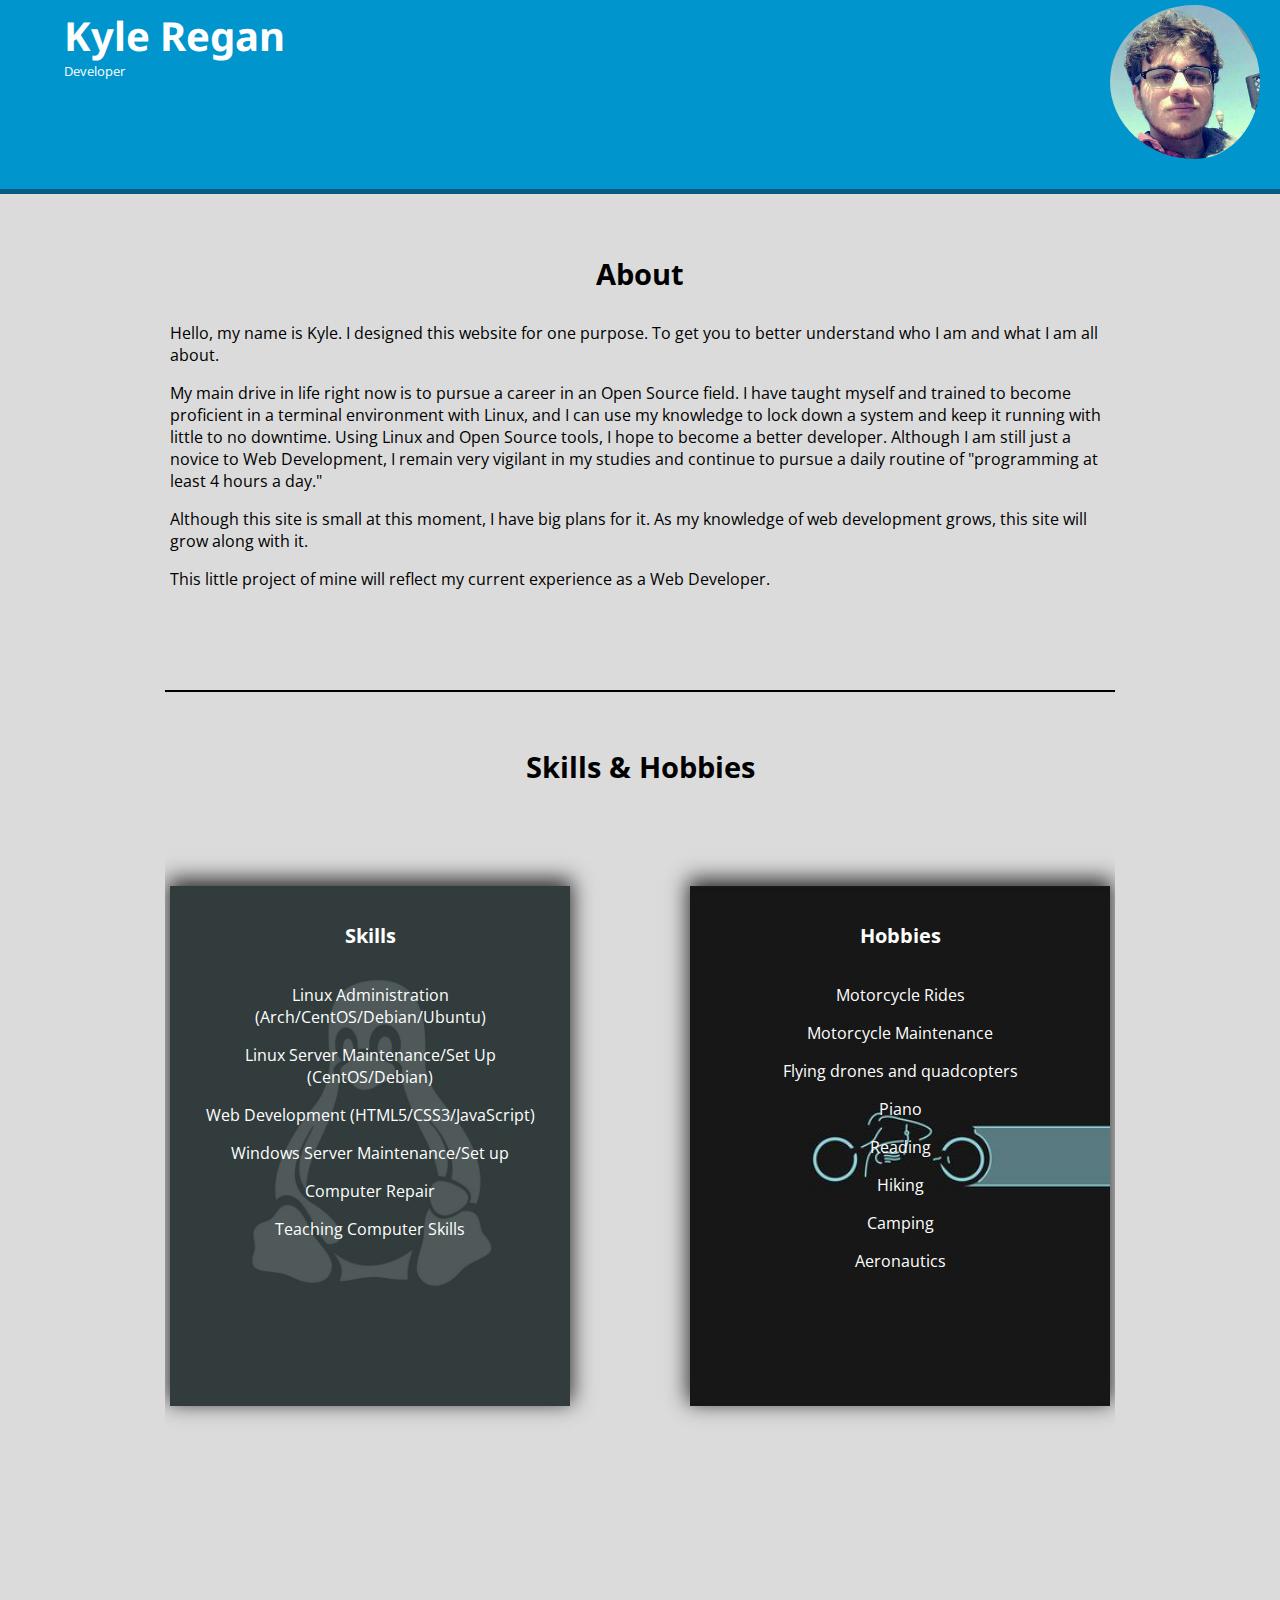
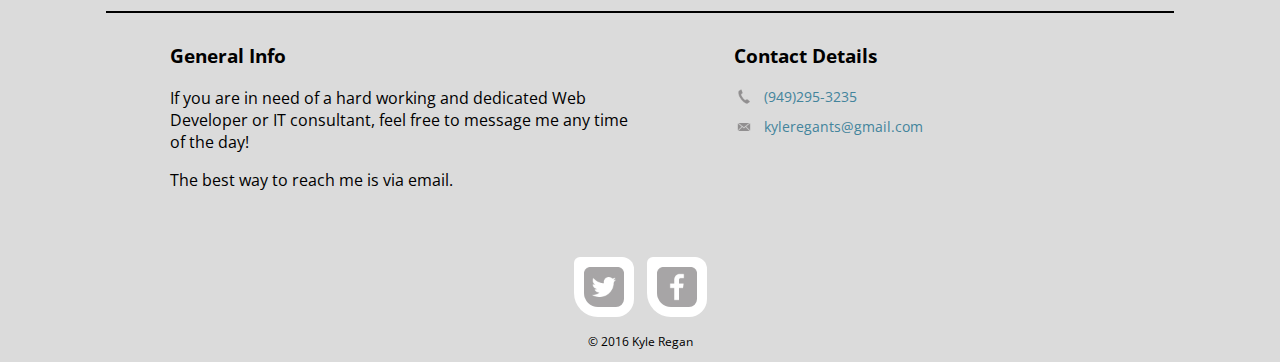
==== personal_site/index.html @ 7e973ecb "added all files for my personal site" ====
<!DOCTYPE html>
<html>
  <head>
    <meta charset="utf-8">
    <title>Kyle Regan | Developer</title>
    <link rel="stylesheet" href="css/normalize.css">
    <link href="https://fonts.googleapis.com/css?family=Open+Sans:400,400italic,700,700italic,800|Noto+Sans:400,700" rel="stylesheet" type="text/css">
    <link rel="stylesheet" href="css/styles.css">
    <link rel="stylesheet" href="css/responsive.css">
    <meta name="viewport" content="width=device-width, initial-scale=1.0">
  </head>
  <body>
    <header><a href="index.html" id="logo"> 
        <h1>Kyle Regan</h1>
        <h2>Developer</h2></a><img src="img/kyle.png" alt="Photo of Nick Pettit" class="profile-photo"></header>
    <div id="about">
      <section>
        <h3>About</h3>
        <p>Hello, my name is Kyle. I designed this website for one purpose. To get you to better understand who I am and what I am all about.</p>
        <p> </p>My main drive in life right now is to pursue a career in an Open Source field. I have taught myself and trained to become proficient in a terminal environment with Linux, and I can use 
        my knowledge to lock down a system and keep it running with little to no downtime. Using Linux and Open Source tools, I hope to become a better developer. Although I am still just a 
        novice to Web Development, I remain very vigilant in my studies and continue to pursue a daily routine of "programming at least 4 hours a day."
        <p>Although this site is small at this moment, I have big plans for it. As my knowledge of web development grows, this site will grow along with it.</p>
        <p>This little project of mine will reflect my current experience as a Web Developer. </p>
      </section>
    </div>
    <div id="snh">
      <section>
        <h3>Skills & Hobbies</h3>
        <div id="skills">
          <h4>Skills</h4>
          <ul>
            <li>Linux Administration (Arch/CentOS/Debian/Ubuntu)</li>
            <li>Linux Server Maintenance/Set Up (CentOS/Debian)</li>
            <li>Web Development (HTML5/CSS3/JavaScript)</li>
            <li>Windows Server Maintenance/Set up</li>
            <li>Computer Repair</li>
            <li>Teaching Computer Skills</li>
          </ul>
        </div>
        <div id="hobbies">
          <h4>Hobbies</h4>
          <ul>
            <li>Motorcycle Rides</li>
            <li>Motorcycle Maintenance</li>
            <li>Flying drones and quadcopters</li>
            <li>Piano</li>
            <li>Reading</li>
            <li>Hiking</li>
            <li>Camping</li>
            <li>Aeronautics</li>
          </ul>
        </div>
      </section>
    </div>
    <div id="contact">
      <section id="primary">
        <h3>General Info</h3>
        <p>If you are in need of a hard working and dedicated Web Developer or IT consultant, feel free to message me any time of the day!</p>
        <p>The best way to reach me is via email.</p>
      </section>
      <section id="secondary">
        <h3>Contact Details</h3>
        <ul class="contact-info">
          <li class="phone"> <a href="tel:(949)295-3235">(949)295-3235</a></li>
          <li class="mail"><a href="mailto:kyleregants@gmail.com">kyleregants@gmail.com</a></li>
        </ul>
      </section>
    </div>
    <footer> <a href="http://twitter.com/TinyStego"> <img src="img/twitter-wrap.png" alt="Twitter Logo" class="social-icon"></a><a href="http://facebook.com/standup23"> <img src="img/facebook-wrap.png" alt="Facebook Logo" class="social-icon"></a>
      <p>&copy; 2016 Kyle Regan</p>
    </footer>
  </body>
</html>
---- personal_site/css/styles.css ----
/************************************
GENERAL
************************************/
body {
  font-family: "Open Sans", sans-serif;}

a {
  text-decoration: none; }

img {
  max-width: 100%; }

h3 {
  margin: 0 0 1em 0;
}

/************************************
HEADING
************************************/
header {
  float: left;
  padding: 5px 0 0 0;
  width: 100%;
}

#logo {
  text-align: center;
  margin: 0;
}



h1 {
  font-family: "Noto Sans", sans-serif;
  margin: 15px 0;
  font-size: 2em;
  font-weight: bold;
  line-height: 0.8em; }

h2 {
  font-size: 1em;
  margin: -5px 0 0;
  font-weight: normal; }

h4 {font-size: 1.25em;}

#about h3, #snh h3{font-size: 1.8em;}

/************************************
FOOTER
************************************/
footer {
  font-size: 0.75em;
  text-align: center;
  padding-top: 50px;
  clear: both;
  color: #000; }

.social-icon {
  width: 40px;
  height: 40px;
  margin: 0 5px;
  padding: 10px;
}

/************************************
CONTENT
************************************/

.profile-photo {
  display: block;
  max-width: 150px;
  margin: 0 auto 30px;
  border-radius: 100%; }

.contact-info {
  list-style: none;
  padding: 0;
  margin: 0;
  font-size: 0.9em; }

.contact-info a {
  display: block;
  min-height: 20px;
  background-repeat: no-repeat;
  background-size: 20px 20px;
  padding: 0 0 0 30px;
  margin: 0 0 10px; }

.contact-info li.phone a {background-image: url("../img/phone.png");}

.contact-info li.mail a {background-image: url("../img/mail.png");}

.contact-info li.twitter a {background-image: url("../img/twitter.png");}

#about {
  max-width: 940px;
  margin: 0 auto 100px auto;
  padding: 0 5%;
}

#about h3 {text-align: center;}

#contact {
  clear: both;
  max-width: 940px;
  margin: 0 auto;
  padding: 30px 5% 0 5%;
  border-top: 2px solid #000;
}

#snh {
  overflow: hidden;
  max-width: 940px;
  text-align: center;
  padding: 30px 5% 0 5%;
  margin: 100px auto;
  border-top: 2px solid #000;
  padding: 5px;
}

#snh li {padding: 8px 0; text-align: left;}

#snh ul {list-style-type: none; padding: 0 10px;}

#snh h3 {margin: 50px 0 100px 0;}

#skills {
  height: 500px;
  padding: 10px 0;
  max-width: 90%;
  background: #323C3D url('../img/tux.jpg') no-repeat center / cover;
  color: white;
  box-shadow: 0 -5px 20px 2px rgba(0,0,0,.8);
  margin: 100px auto 100px auto;
}

#hobbies {
  height: 500px;
  background: url('../img/motorcycle.jpg') no-repeat center / cover;
  padding: 10px;
  max-width: 90%;
  color: white;
  box-shadow: 0 -5px 20px 2px rgba(0,0,0,.8);
  margin: 0 auto 100px auto;
}


/************************************
COLOR
************************************/
body {
  background-color: #DBDBDB;
  color: #000; }

header {
  background: #0095CC;
  border-color: #005D7F;
 }

h1, h2 {
  color: #fff; }

a {
  color: #43849C; }

.social-icon {
  background-color: #fff;
  border-radius: 10% 20% 30% 40%;
}
---- personal_site/css/responsive.css ----
@media screen and (min-width: 480px) {
  #primary {width: 50%; float: left;}

  #secondary {width: 40%; float: right;}
}

@media screen and (min-width: 660px) {
  #skills{margin: 0 auto 100px auto; width: 800px}

  #hobbies{margin: 0 auto 100px auto; width: 800px;}

  #logo {
    float: left;
    margin-left: 5%;
    text-align: left;
    width: 45%;
  }

  h1 {font-size: 2.5em; }

  h2 {font-size: 0.825em; margin-bottom: 20px;}

  header {border-bottom: 5px solid #005D7F; margin-bottom: 60px;}

  .profile-photo {float: right; padding-right: 20px;}

  #snh li {text-align: center;}

  #snh ul {padding: 0 25px;}
}

@media screen and (min-width: 850px) {
  #skills{float: left; width: 400px;}

  #hobbies{float: right; width: 400px;}
}
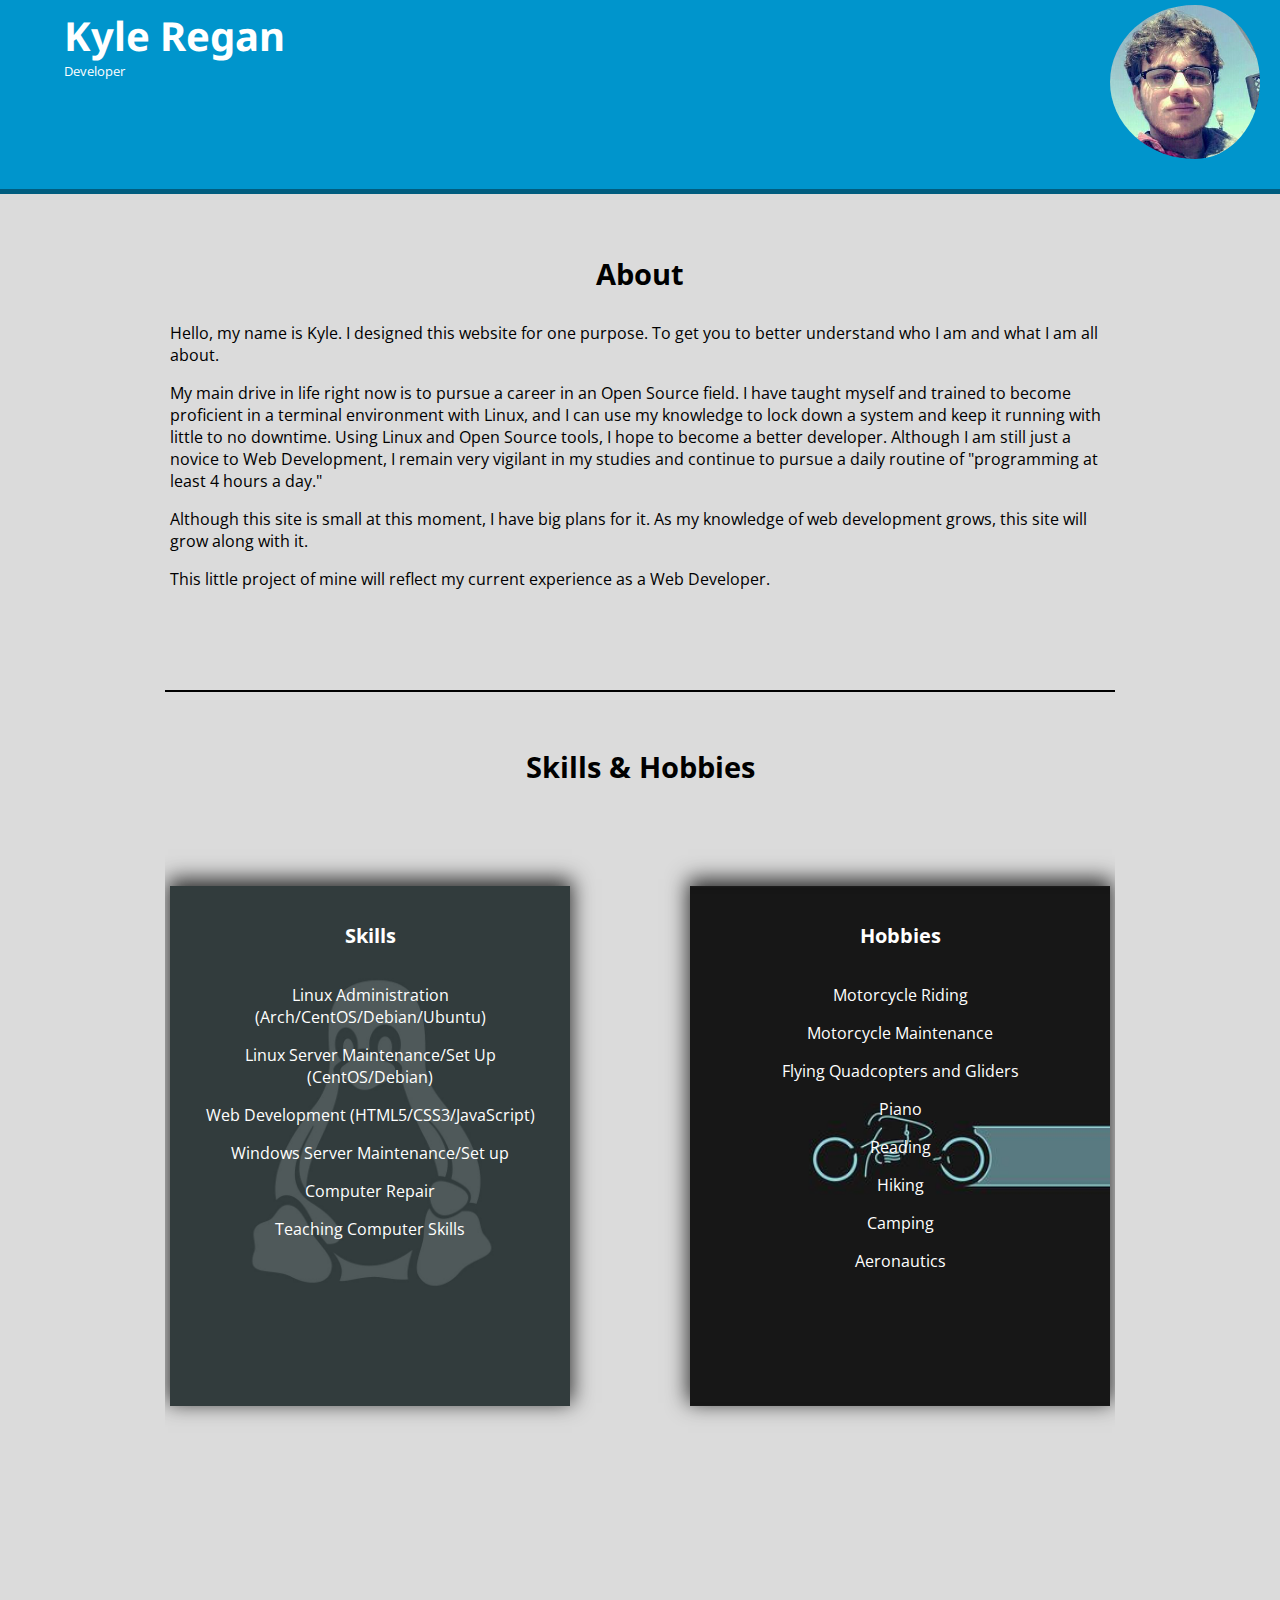
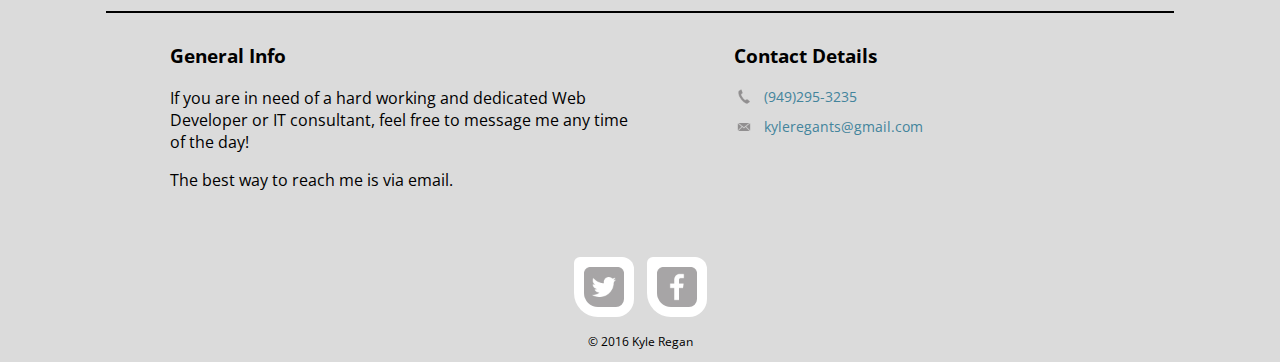
==== commit eeed9da3: "just changed some wording" ====
--- a/personal_site/index.html
+++ b/personal_site/index.html
@@ -12,7 +12,7 @@
   <body>
     <header><a href="index.html" id="logo"> 
         <h1>Kyle Regan</h1>
-        <h2>Developer</h2></a><img src="img/kyle.png" alt="Photo of Nick Pettit" class="profile-photo"></header>
+        <h2>Developer</h2></a><img src="img/kyle.png" alt="Photo of Kyle Regan" class="profile-photo"></header>
     <div id="about">
       <section>
         <h3>About</h3>
@@ -41,9 +41,9 @@
         <div id="hobbies">
           <h4>Hobbies</h4>
           <ul>
-            <li>Motorcycle Rides</li>
+            <li>Motorcycle Riding</li>
             <li>Motorcycle Maintenance</li>
-            <li>Flying drones and quadcopters</li>
+            <li>Flying Quadcopters and Gliders</li>
             <li>Piano</li>
             <li>Reading</li>
             <li>Hiking</li>
